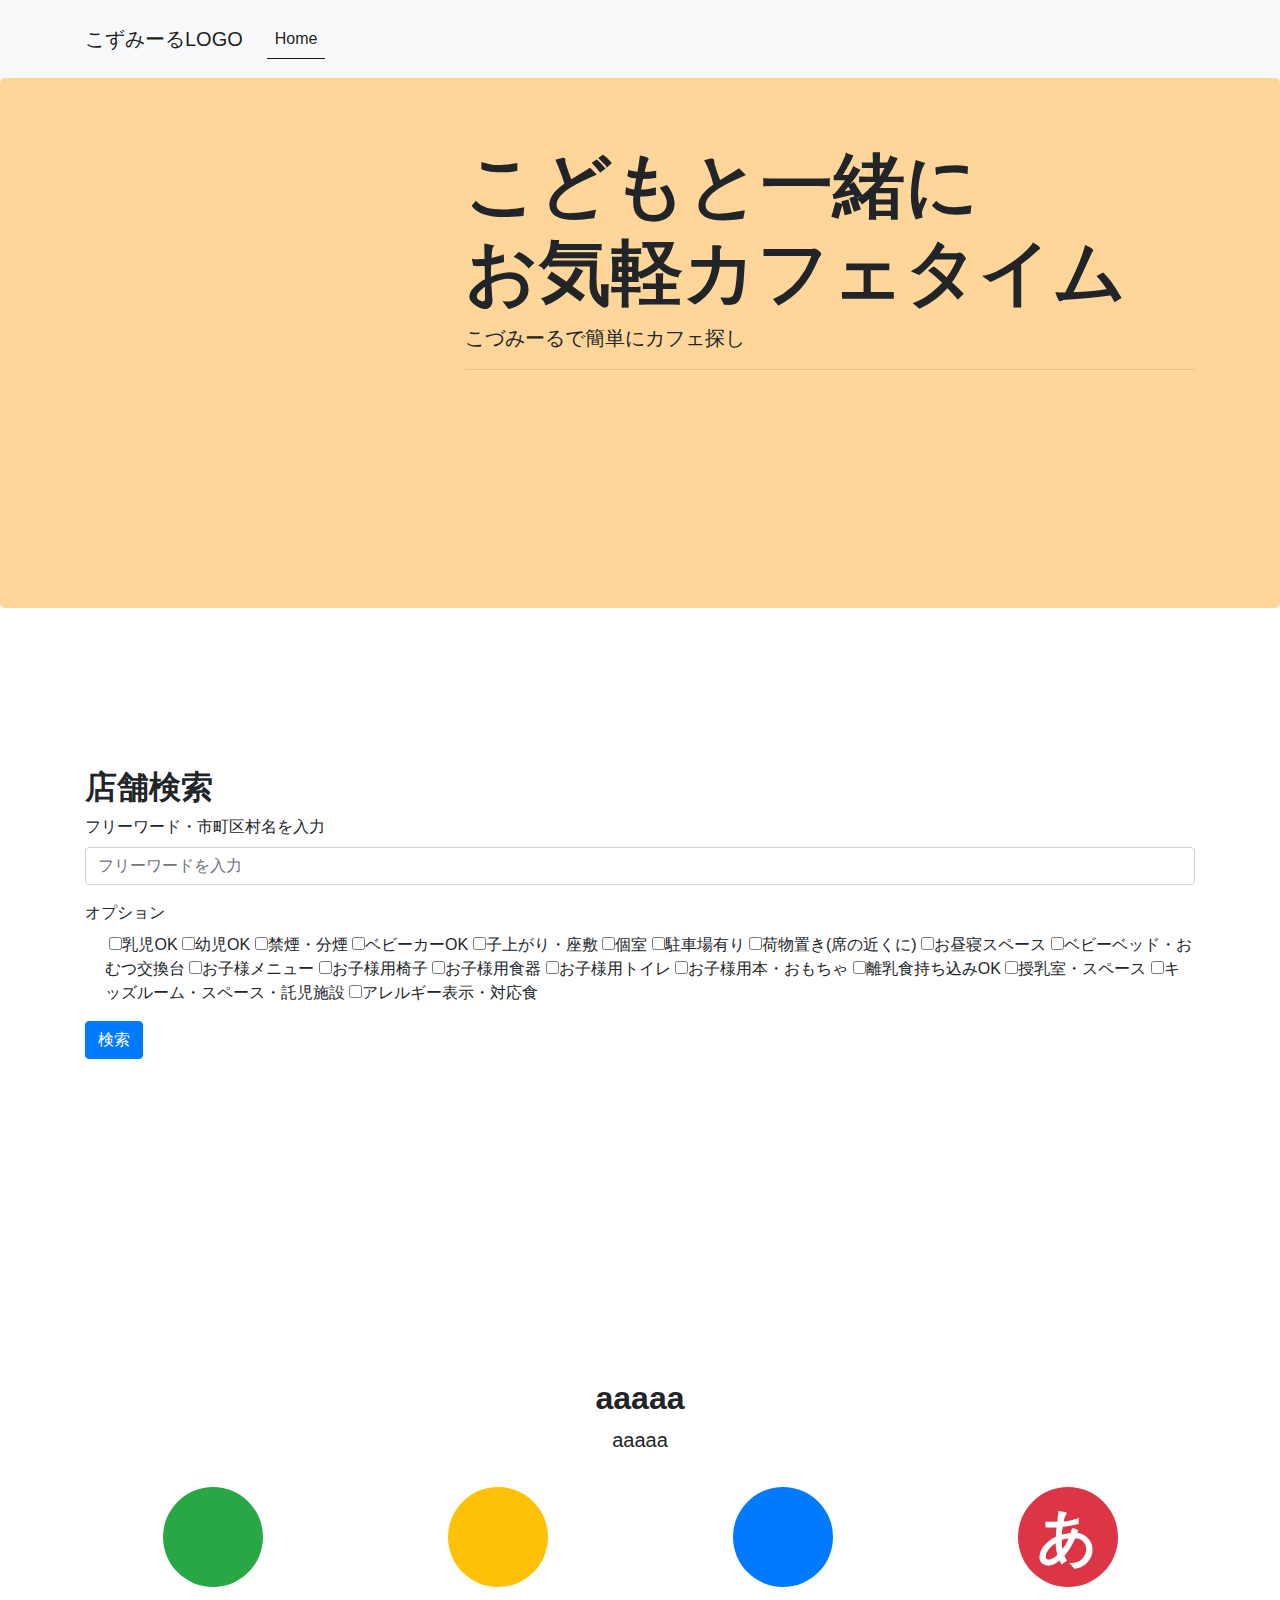
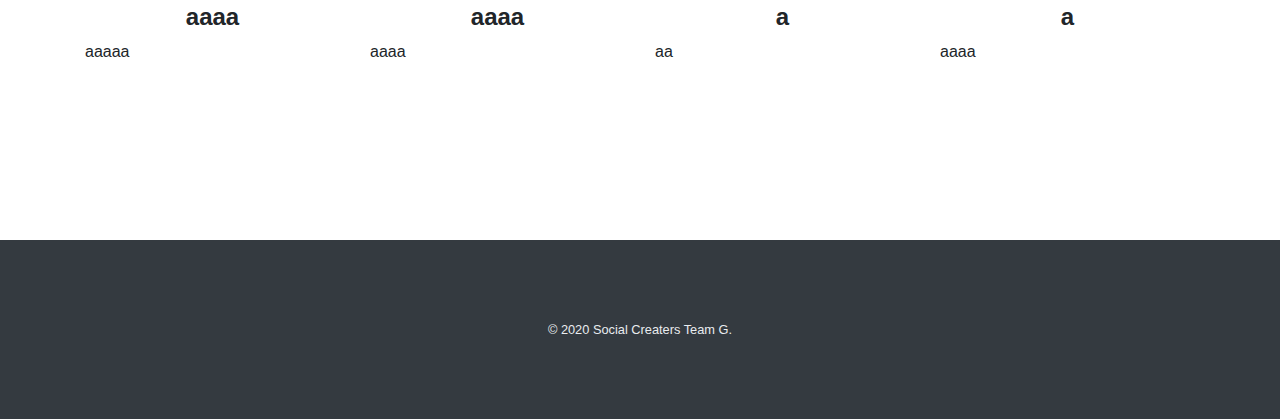
==== index.html @ d815f2b8 "upload github" ====
<!DOCTYPE html>
<html>
<head>
  <meta charset="UTF-8">
  <meta name="viewport" content="width=device-width, initial-scale=1, shrink-to-fit=no">

  <title>こずみーる</title>

  <link rel="stylesheet" type="text/css" href="css/bootstrap.css">
  <link rel="stylesheet" type="text/css" href="css/style.css">
  <link rel="stylesheet" type="text/css" href="css/example.css">
  <link rel="stylesheet" href="https://use.fontawesome.com/releases/v5.0.8/css/all.css" integrity="sha384-3AB7yXWz4OeoZcPbieVW64vVXEwADiYyAEhwilzWsLw+9FgqpyjjStpPnpBO8o8S" crossorigin="anonymous">
</head>

<body>

<header>
    <nav class="navbar navbar-expand-lg navbar-light bg-light">
        <div class="container">
        <a class="navbar-brand" href="./">
            こずみーるLOGO
        </a>
        <button class="navbar-toggler" type="button" data-toggle="collapse" data-target="#navbar" aria-controls="navbar" aria-expanded="false" aria-label="Toggle navigation">
            <span class="navbar-toggler-icon"></span>
        </button>
    
        <div class="collapse navbar-collapse" id="navbar">
            <ul class="navbar-nav mr-auto">
            <li class="nav-item active">
                <a class="nav-link" href="#">Home</a>
            </li>
            </ul>
        </div>
        </div>
    </nav>
</header>


<div class="jumbotron special">
  <div class="container">
    <div class="row">
      <div class="col-xl-4 d-xl-block d-none">
        <div class="honoka"></div>
      </div>
      <div class="col-xl-8 outline text-xl-left text-center">
        <div class="display-3 copy">
          <span class="d-inline-block">こどもと一緒に</span><br>
          <span class="d-inline-block">お気軽カフェタイム</span>
        </div>
        <p class="lead mt-2">こづみーるで簡単にカフェ探し</p>
        <hr>
      </div>
    </div>
  </div>
</div>

<section class="section section-default">
  <div class="container">
    <h2>店舗検索</h2>
      <div class="bs-component">
        <form name="search" action="search.html" method="GET">
          <fieldset>
            <div class="form-group">
              <label for="area">フリーワード・市町区村名を入力</label>
              <input type="text" class="form-control" name="area" id="area" placeholder="フリーワードを入力">
            </div>
            <div class="form-group">
              <label for="option">オプション</label>
              <div class="form-check">
                <label class="form-check-label"></label>
                  <input type="checkbox" value="true" name="is_ok_baby" id="is_ok_baby">乳児OK
                  <input type="checkbox" value="true" name="is_ok_infant" id="is_ok_infant">幼児OK
                  <input type="checkbox" value="true" name="is_no_smoking" id="is_no_smoking">禁煙・分煙
                  <input type="checkbox" value="true" name="is_ok_baby_car" id="is_ok_baby_car">ベビーカーOK
                  <input type="checkbox" value="true" name="is_zashiki" id="is_zashiki">子上がり・座敷
                  <input type="checkbox" value="true" name="is_private_room" id="is_private_room">個室
                  <input type="checkbox" value="true" name="is_parking_area" id="is_parking_area">駐車場有り
                  <input type="checkbox" value="true" name="is_luggage_storage" id="is_luggage_storage">荷物置き(席の近くに)
                  <input type="checkbox" value="true" name="is_nap_space" id="is_nap_space">お昼寝スペース
                  <input type="checkbox" value="true" name="is_baby_bed" id="is_baby_bed">ベビーベッド・おむつ交換台
                  <input type="checkbox" value="true" name="is_kids_menu" id="is_kids_menu">お子様メニュー
                  <input type="checkbox" value="true" name="is_kids_chair" id="is_kids_chair">お子様用椅子
                  <input type="checkbox" value="true" name="is_kids_dish" id="is_kids_dish">お子様用食器
                  <input type="checkbox" value="true" name="is_kids_toilet" id="is_kids_toilet">お子様用トイレ
                  <input type="checkbox" value="true" name="is_kids_toy" id="is_kids_toy">お子様用本・おもちゃ
                  <input type="checkbox" value="true" name="is_ok_baby_food" id="is_ok_baby_food">離乳食持ち込みOK
                  <input type="checkbox" value="true" name="is_nursing_room" id="is_nursing_room">授乳室・スペース
                  <input type="checkbox" value="true" name="is_kids_room" id="is_kids_room">キッズルーム・スペース・託児施設
                  <input type="checkbox" value="true" name="is_allergen_label" id="is_allergen_label">アレルギー表示・対応食
                </label>
              </div>
            </div>
            <button type="submit" class="btn btn-primary">検索</button>
          </fieldset>
        </form>
      </div>
  </div>
</section>

<section class="section section-default point">
  <div class="container">
    <div class="row">
      <div class="col-12 subtitle">
        <h2>aaaaa</h2>
        <p class="lead">aaaaa</p>
      </div>
    </div>
    <div class="row">
      <div class="col-md-3 col-sm-6 point-box">
        <div class="point-circle start">
          <i class="fa fa-check"></i>
        </div>
        <div class="point-description">
          <h4>aaaa</h4>
          <p>aaaaa</p>
        </div>
      </div>
      <div class="col-md-3 col-sm-6 point-box">
        <div class="point-circle replace">
          <i class="fa fa-sync-alt"></i>
        </div>
        <div class="point-description">
          <h4>aaaa</h4>
          <p>aaaa</p>
        </div>
      </div>
      <div class="col-md-3 col-sm-6 point-box">
        <div class="point-circle compass">
          <i class="fab fa-github-alt"></i>
        </div>
        <div class="point-description">
          <h4>a</h4>
          <p>aa</p>
        </div>
      </div>
      <div class="col-md-3 col-sm-6 point-box">
        <div class="point-circle japanese">
          <span class="icon-jp"></span>
        </div>
        <div class="point-description">
          <h4>a</h4>
          <p>aaaa</p>
        </div>
      </div>
    </div>
  </div>
</section>

<footer class="small">
  <div class="container">
    <div class="row">
      <div class="col-12 text-center copyright">
        &copy; 2020 Social Creaters Team G.
      </div>
    </div>
  </div>
</footer>

<script src="https://code.jquery.com/jquery-3.2.1.slim.min.js" integrity="sha384-KJ3o2DKtIkvYIK3UENzmM7KCkRr/rE9/Qpg6aAZGJwFDMVNA/GpGFF93hXpG5KkN" crossorigin="anonymous"></script>
<script src="https://cdnjs.cloudflare.com/ajax/libs/popper.js/1.12.9/umd/popper.min.js" integrity="sha384-ApNbgh9B+Y1QKtv3Rn7W3mgPxhU9K/ScQsAP7hUibX39j7fakFPskvXusvfa0b4Q" crossorigin="anonymous"></script>
<script src="./js/bootstrap.min.js"></script>
<script src="./js/kodumeal.js"></script>

<script type="text/javascript">
  $('.bs-component [data-toggle="popover"]').popover();
  $('.bs-component [data-toggle="tooltip"]').tooltip();
</script>
</body>
</html>
---- css/style.css ----
.bs-component + .bs-component {
    margin-top: 1rem;
}
@media (min-width: 768px) {
    .bs-docs-section {
      margin-top: 8em;
    }
    .bs-component {
      position: relative;
    }
    .bs-component .modal {
      position: relative;
      top: auto;
      right: auto;
      bottom: auto;
      left: auto;
      z-index: 1;
      display: block;
    }
    .bs-component .modal-dialog {
      width: 90%;
    }
    .bs-component .popover {
      position: relative;
      display: inline-block;
      width: 220px;
      margin: 20px;
    }
    .nav-tabs {
      margin-bottom: 15px;
    }
    .progress {
      margin-bottom: 10px;
    }
}

IMG.displayed {
    display: block;
    margin-left: auto;
    margin-right: auto;
}
---- css/example.css ----
@charset "UTF-8";
@import url(https://fonts.googleapis.com/css?family=Montserrat);
.btn {
  display: inline-block;
  font-weight: 400;
  color: #212529;
  text-align: center;
  vertical-align: middle;
  cursor: pointer;
  -webkit-user-select: none;
  -moz-user-select: none;
  -ms-user-select: none;
  user-select: none;
  background-color: transparent;
  border: 1px solid transparent;
  padding: 0.375rem 0.75rem;
  font-size: 1rem;
  line-height: 1.5;
  border-radius: 0.25rem;
  transition: color 0.15s ease-in-out, background-color 0.15s ease-in-out, border-color 0.15s ease-in-out, box-shadow 0.15s ease-in-out;
}

@media (prefers-reduced-motion: reduce) {
  .btn {
    transition: none;
  }
}

.btn:hover {
  color: #212529;
  text-decoration: none;
}

.btn:focus, .btn.focus {
  outline: 0;
  box-shadow: 0 0 0 0.2rem rgba(0, 123, 255, 0.25);
}

.btn.disabled, .btn:disabled {
  opacity: 0.65;
}

a.btn.disabled,
fieldset:disabled a.btn {
  pointer-events: none;
}

.btn-primary {
  color: #fff;
  background-color: #007bff;
  border-color: #007bff;
}

.btn-primary:hover {
  color: #fff;
  background-color: #0069d9;
  border-color: #0062cc;
}

.btn-primary:focus, .btn-primary.focus {
  color: #fff;
  background-color: #0069d9;
  border-color: #0062cc;
  box-shadow: 0 0 0 0.2rem rgba(38, 143, 255, 0.5);
}

.btn-primary.disabled, .btn-primary:disabled {
  color: #fff;
  background-color: #007bff;
  border-color: #007bff;
}

.btn-primary:not(:disabled):not(.disabled):active, .btn-primary:not(:disabled):not(.disabled).active,
.show > .btn-primary.dropdown-toggle {
  color: #fff;
  background-color: #0062cc;
  border-color: #005cbf;
}

.btn-primary:not(:disabled):not(.disabled):active:focus, .btn-primary:not(:disabled):not(.disabled).active:focus,
.show > .btn-primary.dropdown-toggle:focus {
  box-shadow: 0 0 0 0.2rem rgba(38, 143, 255, 0.5);
}

.btn-secondary {
  color: #fff;
  background-color: #6c757d;
  border-color: #6c757d;
}

.btn-secondary:hover {
  color: #fff;
  background-color: #5a6268;
  border-color: #545b62;
}

.btn-secondary:focus, .btn-secondary.focus {
  color: #fff;
  background-color: #5a6268;
  border-color: #545b62;
  box-shadow: 0 0 0 0.2rem rgba(130, 138, 145, 0.5);
}

.btn-secondary.disabled, .btn-secondary:disabled {
  color: #fff;
  background-color: #6c757d;
  border-color: #6c757d;
}

.btn-secondary:not(:disabled):not(.disabled):active, .btn-secondary:not(:disabled):not(.disabled).active,
.show > .btn-secondary.dropdown-toggle {
  color: #fff;
  background-color: #545b62;
  border-color: #4e555b;
}

.btn-secondary:not(:disabled):not(.disabled):active:focus, .btn-secondary:not(:disabled):not(.disabled).active:focus,
.show > .btn-secondary.dropdown-toggle:focus {
  box-shadow: 0 0 0 0.2rem rgba(130, 138, 145, 0.5);
}

.btn-success {
  color: #fff;
  background-color: #28a745;
  border-color: #28a745;
}

.btn-success:hover {
  color: #fff;
  background-color: #218838;
  border-color: #1e7e34;
}

.btn-success:focus, .btn-success.focus {
  color: #fff;
  background-color: #218838;
  border-color: #1e7e34;
  box-shadow: 0 0 0 0.2rem rgba(72, 180, 97, 0.5);
}

.btn-success.disabled, .btn-success:disabled {
  color: #fff;
  background-color: #28a745;
  border-color: #28a745;
}

.btn-success:not(:disabled):not(.disabled):active, .btn-success:not(:disabled):not(.disabled).active,
.show > .btn-success.dropdown-toggle {
  color: #fff;
  background-color: #1e7e34;
  border-color: #1c7430;
}

.btn-success:not(:disabled):not(.disabled):active:focus, .btn-success:not(:disabled):not(.disabled).active:focus,
.show > .btn-success.dropdown-toggle:focus {
  box-shadow: 0 0 0 0.2rem rgba(72, 180, 97, 0.5);
}

.btn-info {
  color: #fff;
  background-color: #17a2b8;
  border-color: #17a2b8;
}

.btn-info:hover {
  color: #fff;
  background-color: #138496;
  border-color: #117a8b;
}

.btn-info:focus, .btn-info.focus {
  color: #fff;
  background-color: #138496;
  border-color: #117a8b;
  box-shadow: 0 0 0 0.2rem rgba(58, 176, 195, 0.5);
}

.btn-info.disabled, .btn-info:disabled {
  color: #fff;
  background-color: #17a2b8;
  border-color: #17a2b8;
}

.btn-info:not(:disabled):not(.disabled):active, .btn-info:not(:disabled):not(.disabled).active,
.show > .btn-info.dropdown-toggle {
  color: #fff;
  background-color: #117a8b;
  border-color: #10707f;
}

.btn-info:not(:disabled):not(.disabled):active:focus, .btn-info:not(:disabled):not(.disabled).active:focus,
.show > .btn-info.dropdown-toggle:focus {
  box-shadow: 0 0 0 0.2rem rgba(58, 176, 195, 0.5);
}

.btn-warning {
  color: #212529;
  background-color: #ffc107;
  border-color: #ffc107;
}

.btn-warning:hover {
  color: #212529;
  background-color: #e0a800;
  border-color: #d39e00;
}

.btn-warning:focus, .btn-warning.focus {
  color: #212529;
  background-color: #e0a800;
  border-color: #d39e00;
  box-shadow: 0 0 0 0.2rem rgba(222, 170, 12, 0.5);
}

.btn-warning.disabled, .btn-warning:disabled {
  color: #212529;
  background-color: #ffc107;
  border-color: #ffc107;
}

.btn-warning:not(:disabled):not(.disabled):active, .btn-warning:not(:disabled):not(.disabled).active,
.show > .btn-warning.dropdown-toggle {
  color: #212529;
  background-color: #d39e00;
  border-color: #c69500;
}

.btn-warning:not(:disabled):not(.disabled):active:focus, .btn-warning:not(:disabled):not(.disabled).active:focus,
.show > .btn-warning.dropdown-toggle:focus {
  box-shadow: 0 0 0 0.2rem rgba(222, 170, 12, 0.5);
}

.btn-danger {
  color: #fff;
  background-color: #dc3545;
  border-color: #dc3545;
}

.btn-danger:hover {
  color: #fff;
  background-color: #c82333;
  border-color: #bd2130;
}

.btn-danger:focus, .btn-danger.focus {
  color: #fff;
  background-color: #c82333;
  border-color: #bd2130;
  box-shadow: 0 0 0 0.2rem rgba(225, 83, 97, 0.5);
}

.btn-danger.disabled, .btn-danger:disabled {
  color: #fff;
  background-color: #dc3545;
  border-color: #dc3545;
}

.btn-danger:not(:disabled):not(.disabled):active, .btn-danger:not(:disabled):not(.disabled).active,
.show > .btn-danger.dropdown-toggle {
  color: #fff;
  background-color: #bd2130;
  border-color: #b21f2d;
}

.btn-danger:not(:disabled):not(.disabled):active:focus, .btn-danger:not(:disabled):not(.disabled).active:focus,
.show > .btn-danger.dropdown-toggle:focus {
  box-shadow: 0 0 0 0.2rem rgba(225, 83, 97, 0.5);
}

.btn-light {
  color: #212529;
  background-color: #f8f9fa;
  border-color: #f8f9fa;
}

.btn-light:hover {
  color: #212529;
  background-color: #e2e6ea;
  border-color: #dae0e5;
}

.btn-light:focus, .btn-light.focus {
  color: #212529;
  background-color: #e2e6ea;
  border-color: #dae0e5;
  box-shadow: 0 0 0 0.2rem rgba(216, 217, 219, 0.5);
}

.btn-light.disabled, .btn-light:disabled {
  color: #212529;
  background-color: #f8f9fa;
  border-color: #f8f9fa;
}

.btn-light:not(:disabled):not(.disabled):active, .btn-light:not(:disabled):not(.disabled).active,
.show > .btn-light.dropdown-toggle {
  color: #212529;
  background-color: #dae0e5;
  border-color: #d3d9df;
}

.btn-light:not(:disabled):not(.disabled):active:focus, .btn-light:not(:disabled):not(.disabled).active:focus,
.show > .btn-light.dropdown-toggle:focus {
  box-shadow: 0 0 0 0.2rem rgba(216, 217, 219, 0.5);
}

.btn-dark {
  color: #fff;
  background-color: #343a40;
  border-color: #343a40;
}

.btn-dark:hover {
  color: #fff;
  background-color: #23272b;
  border-color: #1d2124;
}

.btn-dark:focus, .btn-dark.focus {
  color: #fff;
  background-color: #23272b;
  border-color: #1d2124;
  box-shadow: 0 0 0 0.2rem rgba(82, 88, 93, 0.5);
}

.btn-dark.disabled, .btn-dark:disabled {
  color: #fff;
  background-color: #343a40;
  border-color: #343a40;
}

.btn-dark:not(:disabled):not(.disabled):active, .btn-dark:not(:disabled):not(.disabled).active,
.show > .btn-dark.dropdown-toggle {
  color: #fff;
  background-color: #1d2124;
  border-color: #171a1d;
}

.btn-dark:not(:disabled):not(.disabled):active:focus, .btn-dark:not(:disabled):not(.disabled).active:focus,
.show > .btn-dark.dropdown-toggle:focus {
  box-shadow: 0 0 0 0.2rem rgba(82, 88, 93, 0.5);
}

.btn-outline-primary {
  color: #007bff;
  border-color: #007bff;
}

.btn-outline-primary:hover {
  color: #fff;
  background-color: #007bff;
  border-color: #007bff;
}

.btn-outline-primary:focus, .btn-outline-primary.focus {
  box-shadow: 0 0 0 0.2rem rgba(0, 123, 255, 0.5);
}

.btn-outline-primary.disabled, .btn-outline-primary:disabled {
  color: #007bff;
  background-color: transparent;
}

.btn-outline-primary:not(:disabled):not(.disabled):active, .btn-outline-primary:not(:disabled):not(.disabled).active,
.show > .btn-outline-primary.dropdown-toggle {
  color: #fff;
  background-color: #007bff;
  border-color: #007bff;
}

.btn-outline-primary:not(:disabled):not(.disabled):active:focus, .btn-outline-primary:not(:disabled):not(.disabled).active:focus,
.show > .btn-outline-primary.dropdown-toggle:focus {
  box-shadow: 0 0 0 0.2rem rgba(0, 123, 255, 0.5);
}

.btn-outline-secondary {
  color: #6c757d;
  border-color: #6c757d;
}

.btn-outline-secondary:hover {
  color: #fff;
  background-color: #6c757d;
  border-color: #6c757d;
}

.btn-outline-secondary:focus, .btn-outline-secondary.focus {
  box-shadow: 0 0 0 0.2rem rgba(108, 117, 125, 0.5);
}

.btn-outline-secondary.disabled, .btn-outline-secondary:disabled {
  color: #6c757d;
  background-color: transparent;
}

.btn-outline-secondary:not(:disabled):not(.disabled):active, .btn-outline-secondary:not(:disabled):not(.disabled).active,
.show > .btn-outline-secondary.dropdown-toggle {
  color: #fff;
  background-color: #6c757d;
  border-color: #6c757d;
}

.btn-outline-secondary:not(:disabled):not(.disabled):active:focus, .btn-outline-secondary:not(:disabled):not(.disabled).active:focus,
.show > .btn-outline-secondary.dropdown-toggle:focus {
  box-shadow: 0 0 0 0.2rem rgba(108, 117, 125, 0.5);
}

.btn-outline-success {
  color: #28a745;
  border-color: #28a745;
}

.btn-outline-success:hover {
  color: #fff;
  background-color: #28a745;
  border-color: #28a745;
}

.btn-outline-success:focus, .btn-outline-success.focus {
  box-shadow: 0 0 0 0.2rem rgba(40, 167, 69, 0.5);
}

.btn-outline-success.disabled, .btn-outline-success:disabled {
  color: #28a745;
  background-color: transparent;
}

.btn-outline-success:not(:disabled):not(.disabled):active, .btn-outline-success:not(:disabled):not(.disabled).active,
.show > .btn-outline-success.dropdown-toggle {
  color: #fff;
  background-color: #28a745;
  border-color: #28a745;
}

.btn-outline-success:not(:disabled):not(.disabled):active:focus, .btn-outline-success:not(:disabled):not(.disabled).active:focus,
.show > .btn-outline-success.dropdown-toggle:focus {
  box-shadow: 0 0 0 0.2rem rgba(40, 167, 69, 0.5);
}

.btn-outline-info {
  color: #17a2b8;
  border-color: #17a2b8;
}

.btn-outline-info:hover {
  color: #fff;
  background-color: #17a2b8;
  border-color: #17a2b8;
}

.btn-outline-info:focus, .btn-outline-info.focus {
  box-shadow: 0 0 0 0.2rem rgba(23, 162, 184, 0.5);
}

.btn-outline-info.disabled, .btn-outline-info:disabled {
  color: #17a2b8;
  background-color: transparent;
}

.btn-outline-info:not(:disabled):not(.disabled):active, .btn-outline-info:not(:disabled):not(.disabled).active,
.show > .btn-outline-info.dropdown-toggle {
  color: #fff;
  background-color: #17a2b8;
  border-color: #17a2b8;
}

.btn-outline-info:not(:disabled):not(.disabled):active:focus, .btn-outline-info:not(:disabled):not(.disabled).active:focus,
.show > .btn-outline-info.dropdown-toggle:focus {
  box-shadow: 0 0 0 0.2rem rgba(23, 162, 184, 0.5);
}

.btn-outline-warning {
  color: #ffc107;
  border-color: #ffc107;
}

.btn-outline-warning:hover {
  color: #212529;
  background-color: #ffc107;
  border-color: #ffc107;
}

.btn-outline-warning:focus, .btn-outline-warning.focus {
  box-shadow: 0 0 0 0.2rem rgba(255, 193, 7, 0.5);
}

.btn-outline-warning.disabled, .btn-outline-warning:disabled {
  color: #ffc107;
  background-color: transparent;
}

.btn-outline-warning:not(:disabled):not(.disabled):active, .btn-outline-warning:not(:disabled):not(.disabled).active,
.show > .btn-outline-warning.dropdown-toggle {
  color: #212529;
  background-color: #ffc107;
  border-color: #ffc107;
}

.btn-outline-warning:not(:disabled):not(.disabled):active:focus, .btn-outline-warning:not(:disabled):not(.disabled).active:focus,
.show > .btn-outline-warning.dropdown-toggle:focus {
  box-shadow: 0 0 0 0.2rem rgba(255, 193, 7, 0.5);
}

.btn-outline-danger {
  color: #dc3545;
  border-color: #dc3545;
}

.btn-outline-danger:hover {
  color: #fff;
  background-color: #dc3545;
  border-color: #dc3545;
}

.btn-outline-danger:focus, .btn-outline-danger.focus {
  box-shadow: 0 0 0 0.2rem rgba(220, 53, 69, 0.5);
}

.btn-outline-danger.disabled, .btn-outline-danger:disabled {
  color: #dc3545;
  background-color: transparent;
}

.btn-outline-danger:not(:disabled):not(.disabled):active, .btn-outline-danger:not(:disabled):not(.disabled).active,
.show > .btn-outline-danger.dropdown-toggle {
  color: #fff;
  background-color: #dc3545;
  border-color: #dc3545;
}

.btn-outline-danger:not(:disabled):not(.disabled):active:focus, .btn-outline-danger:not(:disabled):not(.disabled).active:focus,
.show > .btn-outline-danger.dropdown-toggle:focus {
  box-shadow: 0 0 0 0.2rem rgba(220, 53, 69, 0.5);
}

.btn-outline-light {
  color: #f8f9fa;
  border-color: #f8f9fa;
}

.btn-outline-light:hover {
  color: #212529;
  background-color: #f8f9fa;
  border-color: #f8f9fa;
}

.btn-outline-light:focus, .btn-outline-light.focus {
  box-shadow: 0 0 0 0.2rem rgba(248, 249, 250, 0.5);
}

.btn-outline-light.disabled, .btn-outline-light:disabled {
  color: #f8f9fa;
  background-color: transparent;
}

.btn-outline-light:not(:disabled):not(.disabled):active, .btn-outline-light:not(:disabled):not(.disabled).active,
.show > .btn-outline-light.dropdown-toggle {
  color: #212529;
  background-color: #f8f9fa;
  border-color: #f8f9fa;
}

.btn-outline-light:not(:disabled):not(.disabled):active:focus, .btn-outline-light:not(:disabled):not(.disabled).active:focus,
.show > .btn-outline-light.dropdown-toggle:focus {
  box-shadow: 0 0 0 0.2rem rgba(248, 249, 250, 0.5);
}

.btn-outline-dark {
  color: #343a40;
  border-color: #343a40;
}

.btn-outline-dark:hover {
  color: #fff;
  background-color: #343a40;
  border-color: #343a40;
}

.btn-outline-dark:focus, .btn-outline-dark.focus {
  box-shadow: 0 0 0 0.2rem rgba(52, 58, 64, 0.5);
}

.btn-outline-dark.disabled, .btn-outline-dark:disabled {
  color: #343a40;
  background-color: transparent;
}

.btn-outline-dark:not(:disabled):not(.disabled):active, .btn-outline-dark:not(:disabled):not(.disabled).active,
.show > .btn-outline-dark.dropdown-toggle {
  color: #fff;
  background-color: #343a40;
  border-color: #343a40;
}

.btn-outline-dark:not(:disabled):not(.disabled):active:focus, .btn-outline-dark:not(:disabled):not(.disabled).active:focus,
.show > .btn-outline-dark.dropdown-toggle:focus {
  box-shadow: 0 0 0 0.2rem rgba(52, 58, 64, 0.5);
}

.btn-link {
  font-weight: 400;
  color: #007bff;
  text-decoration: none;
}

.btn-link:hover {
  color: #0056b3;
  text-decoration: underline;
}

.btn-link:focus, .btn-link.focus {
  text-decoration: underline;
  box-shadow: none;
}

.btn-link:disabled, .btn-link.disabled {
  color: #6c757d;
  pointer-events: none;
}

.btn-lg {
  padding: 0.5rem 1rem;
  font-size: 1.25rem;
  line-height: 1.5;
  border-radius: 0.3rem;
}

.btn-sm {
  padding: 0.25rem 0.5rem;
  font-size: 0.875rem;
  line-height: 1.5;
  border-radius: 0.2rem;
}

.btn-block {
  display: block;
  width: 100%;
}

.btn-block + .btn-block {
  margin-top: 0.5rem;
}

input[type="submit"].btn-block,
input[type="reset"].btn-block,
input[type="button"].btn-block {
  width: 100%;
}

.btn-honoka {
  color: #212529;
  background-color: #ff9800;
  border-color: #ff9800;
  color: #fff;
}

.btn-honoka:hover {
  color: #fff;
  background-color: #d98100;
  border-color: #cc7a00;
}

.btn-honoka:focus, .btn-honoka.focus {
  color: #fff;
  background-color: #d98100;
  border-color: #cc7a00;
  box-shadow: 0 0 0 0.2rem rgba(222, 135, 6, 0.5);
}

.btn-honoka.disabled, .btn-honoka:disabled {
  color: #212529;
  background-color: #ff9800;
  border-color: #ff9800;
}

.btn-honoka:not(:disabled):not(.disabled):active, .btn-honoka:not(:disabled):not(.disabled).active,
.show > .btn-honoka.dropdown-toggle {
  color: #fff;
  background-color: #cc7a00;
  border-color: #bf7200;
}

.btn-honoka:not(:disabled):not(.disabled):active:focus, .btn-honoka:not(:disabled):not(.disabled).active:focus,
.show > .btn-honoka.dropdown-toggle:focus {
  box-shadow: 0 0 0 0.2rem rgba(222, 135, 6, 0.5);
}

.btn-twitter {
  color: #212529;
  background-color: #55acee;
  border-color: #55acee;
  color: #fff;
}

.btn-twitter:hover {
  color: #fff;
  background-color: #329beb;
  border-color: #2795e9;
}

.btn-twitter:focus, .btn-twitter.focus {
  color: #fff;
  background-color: #329beb;
  border-color: #2795e9;
  box-shadow: 0 0 0 0.2rem rgba(77, 152, 208, 0.5);
}

.btn-twitter.disabled, .btn-twitter:disabled {
  color: #212529;
  background-color: #55acee;
  border-color: #55acee;
}

.btn-twitter:not(:disabled):not(.disabled):active, .btn-twitter:not(:disabled):not(.disabled).active,
.show > .btn-twitter.dropdown-toggle {
  color: #fff;
  background-color: #2795e9;
  border-color: #1b90e8;
}

.btn-twitter:not(:disabled):not(.disabled):active:focus, .btn-twitter:not(:disabled):not(.disabled).active:focus,
.show > .btn-twitter.dropdown-toggle:focus {
  box-shadow: 0 0 0 0.2rem rgba(77, 152, 208, 0.5);
}

.btn-facebook {
  color: #fff;
  background-color: #3b5998;
  border-color: #3b5998;
  color: #fff;
}

.btn-facebook:hover {
  color: #fff;
  background-color: #30497c;
  border-color: #2d4373;
}

.btn-facebook:focus, .btn-facebook.focus {
  color: #fff;
  background-color: #30497c;
  border-color: #2d4373;
  box-shadow: 0 0 0 0.2rem rgba(88, 114, 167, 0.5);
}

.btn-facebook.disabled, .btn-facebook:disabled {
  color: #fff;
  background-color: #3b5998;
  border-color: #3b5998;
}

.btn-facebook:not(:disabled):not(.disabled):active, .btn-facebook:not(:disabled):not(.disabled).active,
.show > .btn-facebook.dropdown-toggle {
  color: #fff;
  background-color: #2d4373;
  border-color: #293e6a;
}

.btn-facebook:not(:disabled):not(.disabled):active:focus, .btn-facebook:not(:disabled):not(.disabled).active:focus,
.show > .btn-facebook.dropdown-toggle:focus {
  box-shadow: 0 0 0 0.2rem rgba(88, 114, 167, 0.5);
}

.btn-hatena {
  color: #fff;
  background-color: #178fde;
  border-color: #178fde;
  color: #fff;
}

.btn-hatena:hover {
  color: #fff;
  background-color: #1379bb;
  border-color: #1271b0;
}

.btn-hatena:focus, .btn-hatena.focus {
  color: #fff;
  background-color: #1379bb;
  border-color: #1271b0;
  box-shadow: 0 0 0 0.2rem rgba(58, 160, 227, 0.5);
}

.btn-hatena.disabled, .btn-hatena:disabled {
  color: #fff;
  background-color: #178fde;
  border-color: #178fde;
}

.btn-hatena:not(:disabled):not(.disabled):active, .btn-hatena:not(:disabled):not(.disabled).active,
.show > .btn-hatena.dropdown-toggle {
  color: #fff;
  background-color: #1271b0;
  border-color: #116aa4;
}

.btn-hatena:not(:disabled):not(.disabled):active:focus, .btn-hatena:not(:disabled):not(.disabled).active:focus,
.show > .btn-hatena.dropdown-toggle:focus {
  box-shadow: 0 0 0 0.2rem rgba(58, 160, 227, 0.5);
}

.btn-twitter .fa.fa-lg,
.btn-facebook .fa.fa-lg,
.btn-hatena .fa.fa-lg {
  vertical-align: -1px;
}

.icon.icon-hatebu::before {
  display: inline-block;
  width: 1.5rem;
  height: 1.1rem;
  content: "";
  background-image: url("../img/hatebu.svg");
  background-size: 100% 100%;
}

.social-button {
  position: relative;
  padding: get-maps((0: 0, 1: 0.25rem, 2: 0.5rem, 3: 1rem, 4: 1.5rem, 5: 3rem), 2) 0;
  margin: 0 auto;
  overflow: hidden;
}

.social-button > ul {
  position: relative;
  left: 50%;
  float: left;
  padding: 0;
  margin: 0;
  list-style: outside none none;
}

.social-button > ul > li {
  position: relative;
  left: -50%;
  float: left;
  padding: 0;
  margin: 0 10px;
}

.social-button > ul > li .fb-like > span {
  vertical-align: 0 !important;
}

.social {
  padding: 1rem 0;
  background: #e9ecef;
}

.jumbotron.special {
  position: relative;
  min-height: 530px;
  margin-bottom: 0;
  overflow: hidden;
  background-color: #ffd699;
  background-image: url("../img/circle.png");
  background-repeat: no-repeat;
  background-position: -35% center;
  background-size: 70%;
}

.jumbotron.special .honoka {
  position: absolute;
  bottom: -5rem;
  left: 0;
  width: 400px;
  height: 530px;
  background-image: url("../img/honoka.png");
  background-repeat: no-repeat;
}

.jumbotron.special .outline {
  position: relative;
}

.jumbotron.special .copy {
  font-weight: 600;
}

@media (max-width: 767.98px) {
  .jumbotron.special .copy {
    font-size: 2.5rem;
  }
}

.jumbotron.special .download {
  margin: 1rem auto 0.5rem;
}

.jumbotron.special .basedon {
  margin: 0.5rem auto;
  color: #6c757d;
  text-shadow: #fff 0 1px 2px;
}

.section {
  padding: 10rem 0;
}

.section.section-default {
  background-color: #fff;
}

.section.section-inverse {
  background-color: #fff5e6;
}

.section .subtitle {
  margin-bottom: 1rem;
  text-align: center;
}

.section .subtitle h2 {
  margin-top: 0;
}

.point .point-box {
  text-align: center;
}

.point .point-box .point-circle {
  width: 100px;
  height: 100px;
  margin: 0 auto;
  font-size: 60px;
  line-height: 100px;
  color: #fff;
  border-radius: 100%;
}

.point .point-box .point-circle.start {
  background-color: #28a745;
}

.point .point-box .point-circle.replace {
  background-color: #ffc107;
}

.point .point-box .point-circle.compass {
  background-color: #007bff;
}

.point .point-box .point-circle.japanese {
  background-color: #dc3545;
}

.point .point-box .point-description h4 {
  margin-top: 1rem;
  text-align: center;
}

.point .point-box .point-description p {
  text-align: justify;
}

.icon-jp::before {
  font-weight: 700;
  content: "あ";
}

.getting-started h3 {
  margin-top: 0;
}

.japanese-font .well > h3 {
  margin-top: 1rem;
}

h3 .package-system-logo {
  width: auto;
  height: 3.5rem;
  font-size: 3.5rem;
  line-height: 3.5rem;
}

.featured .subtitle h2 {
  font-size: 1.75rem;
}

.featured .featured-list a {
  opacity: .7;
  transition: opacity .2s;
}

.featured .featured-list a:hover, .featured .featured-list a:active, .featured .featured-list a:focus {
  opacity: .5;
}

.featured .featured-list li {
  padding: 1rem 1rem;
}

.card > a {
  transition: opacity .2s;
}

.card > a:hover, .card > a:active, .card > a:focus {
  opacity: .7;
}

footer {
  padding: 4rem 0;
  color: #e9ecef;
  background-color: #343a40;
}

footer .copyright {
  padding-top: 1rem;
  padding-bottom: 1rem;
}

/*# sourceMappingURL=example.css.map */
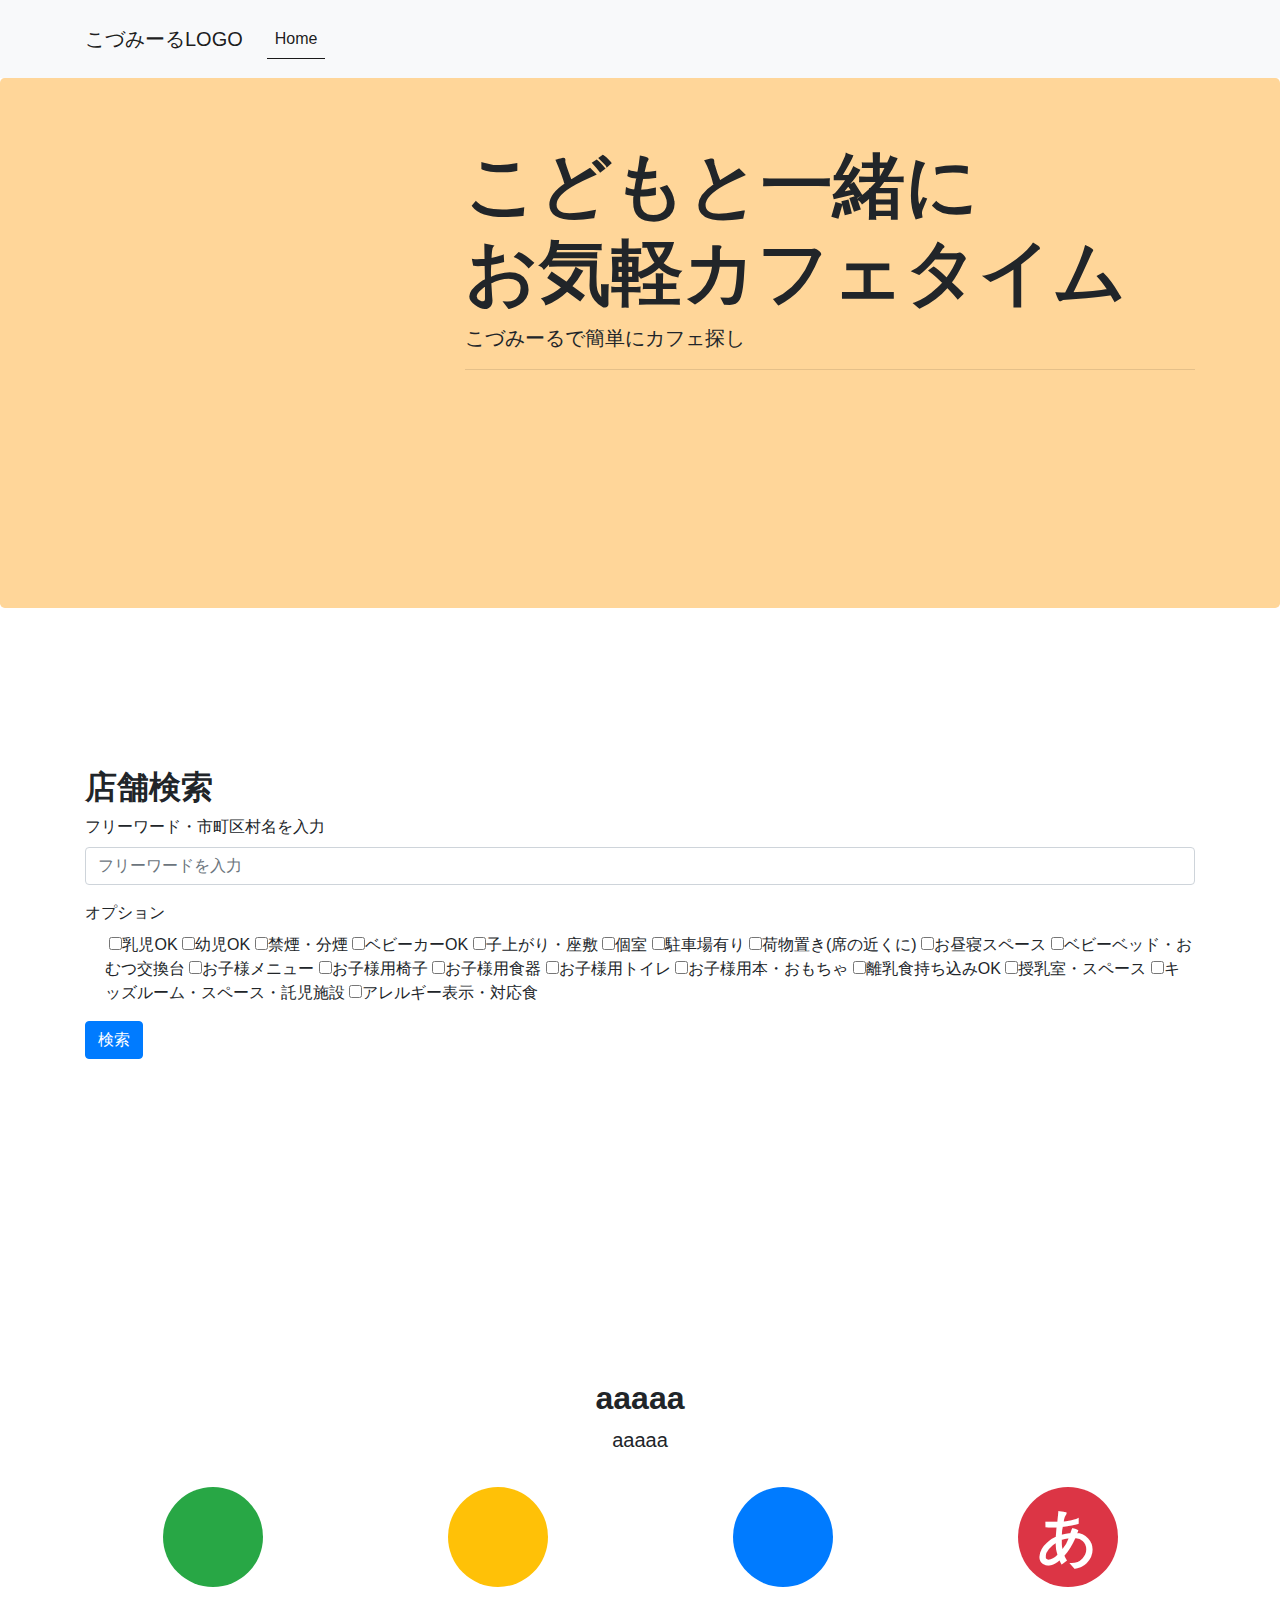
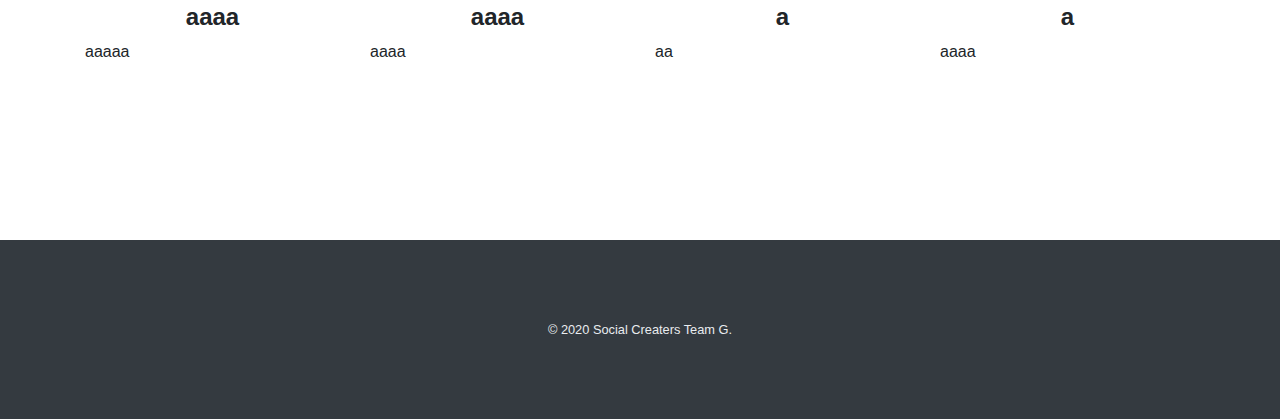
==== commit 18380a85: "add shop map" ====
--- a/index.html
+++ b/index.html
@@ -4,7 +4,7 @@
   <meta charset="UTF-8">
   <meta name="viewport" content="width=device-width, initial-scale=1, shrink-to-fit=no">
 
-  <title>こずみーる</title>
+  <title>こづみーる</title>
 
   <link rel="stylesheet" type="text/css" href="css/bootstrap.css">
   <link rel="stylesheet" type="text/css" href="css/style.css">
@@ -18,7 +18,7 @@
     <nav class="navbar navbar-expand-lg navbar-light bg-light">
         <div class="container">
         <a class="navbar-brand" href="./">
-            こずみーるLOGO
+            こづみーるLOGO
         </a>
         <button class="navbar-toggler" type="button" data-toggle="collapse" data-target="#navbar" aria-controls="navbar" aria-expanded="false" aria-label="Toggle navigation">
             <span class="navbar-toggler-icon"></span>
--- a/css/style.css
+++ b/css/style.css
@@ -40,3 +40,16 @@
     margin-right: auto;
 }
 
+.shopname {
+	font-size: 1.7rem; color: #ffffff; font-weight: bold; margin-bottom: 15px; letter-spacing: 2px; line-height: 1.5;
+	background: #1c1c1c;
+	padding: 0.5em;
+}
+.shopname a{
+  color: #ffffff;
+}
+
+#shopmap{
+  width: 100%;
+  height: 500px;
+}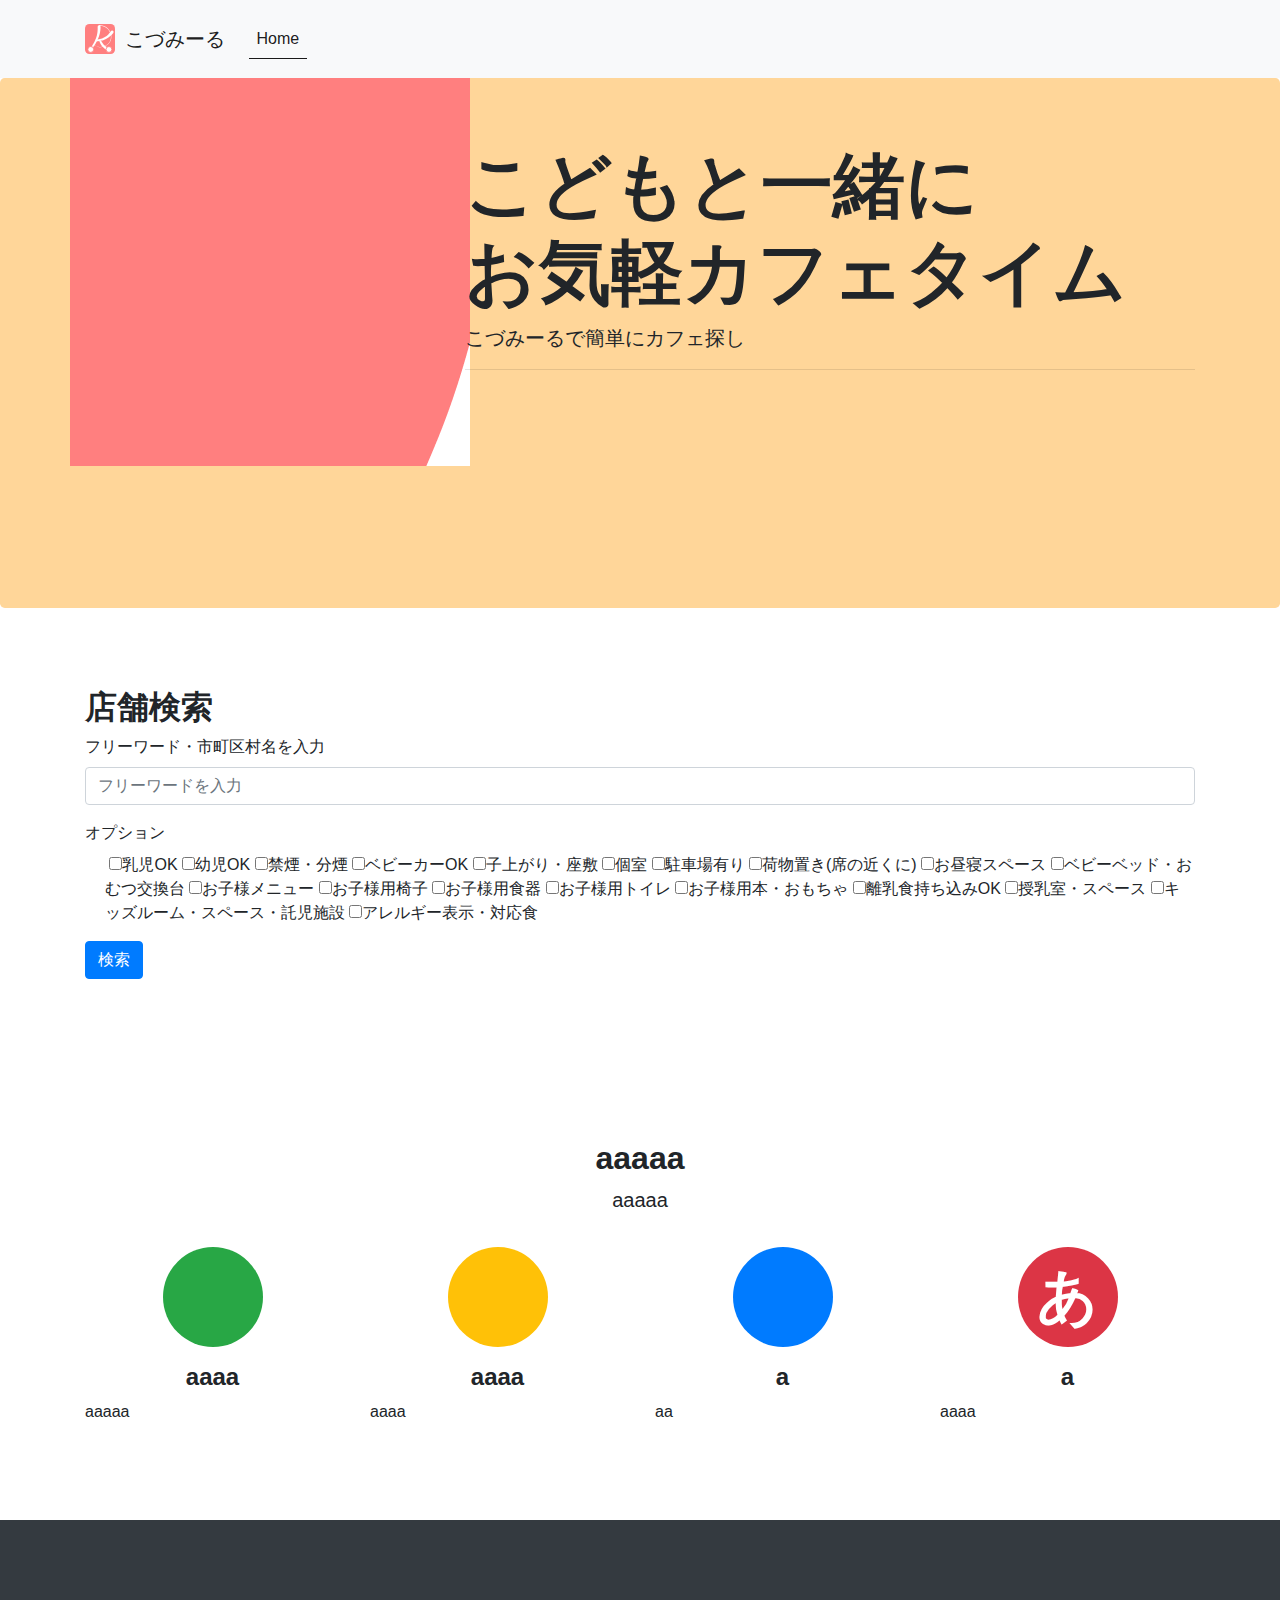
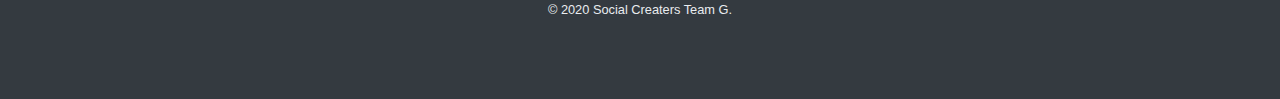
==== commit 727777b4: "logo挿入" ====
--- a/index.html
+++ b/index.html
@@ -3,6 +3,7 @@
 <head>
   <meta charset="UTF-8">
   <meta name="viewport" content="width=device-width, initial-scale=1, shrink-to-fit=no">
+  <link rel="icon" type="image/x-icon" href="./img/logo.svg">
 
   <title>こづみーる</title>
 
@@ -18,7 +19,8 @@
     <nav class="navbar navbar-expand-lg navbar-light bg-light">
         <div class="container">
         <a class="navbar-brand" href="./">
-            こづみーるLOGO
+          <img src="./img/logo.svg" width="30" height="30" class="d-inline-block align-top mr-1" alt="こづみーる">
+            こづみーる
         </a>
         <button class="navbar-toggler" type="button" data-toggle="collapse" data-target="#navbar" aria-controls="navbar" aria-expanded="false" aria-label="Toggle navigation">
             <span class="navbar-toggler-icon"></span>
--- a/css/style.css
+++ b/css/style.css
@@ -52,4 +52,32 @@
 #shopmap{
   width: 100%;
   height: 500px;
-}+}
+
+.jumbotron.shop {
+  position: relative;
+  min-height: 500px;
+  margin-bottom: 0;
+  overflow: hidden;
+  background-color: #ffffff;
+  background-image: url("https://k0ui1.jp/wdpr/wp-content/uploads/2019/07/cup-of-coffee-1280537_1920.jpg");
+  background-repeat: no-repeat;
+  background-position: center;
+  background-size: 100%;
+}
+
+.jumbotron.shop .copy {
+  color: #ffffff;
+  font-size: 2.5rem;
+  font-weight: 600;
+}
+
+@media (max-width: 767.98px) {
+  .jumbotron.shop {
+    min-height: 100px;
+  }
+
+  .jumbotron.shop .copy {
+    font-size: 2.0rem;
+  }
+}
--- a/css/example.css
+++ b/css/example.css
@@ -853,7 +853,6 @@
   margin-bottom: 0;
   overflow: hidden;
   background-color: #ffd699;
-  background-image: url("../img/circle.png");
   background-repeat: no-repeat;
   background-position: -35% center;
   background-size: 70%;
@@ -865,7 +864,7 @@
   left: 0;
   width: 400px;
   height: 530px;
-  background-image: url("../img/honoka.png");
+  background-image: url("../img/logo.png");
   background-repeat: no-repeat;
 }
 
@@ -894,7 +893,7 @@
 }
 
 .section {
-  padding: 10rem 0;
+  padding: 5rem 0;
 }
 
 .section.section-default {
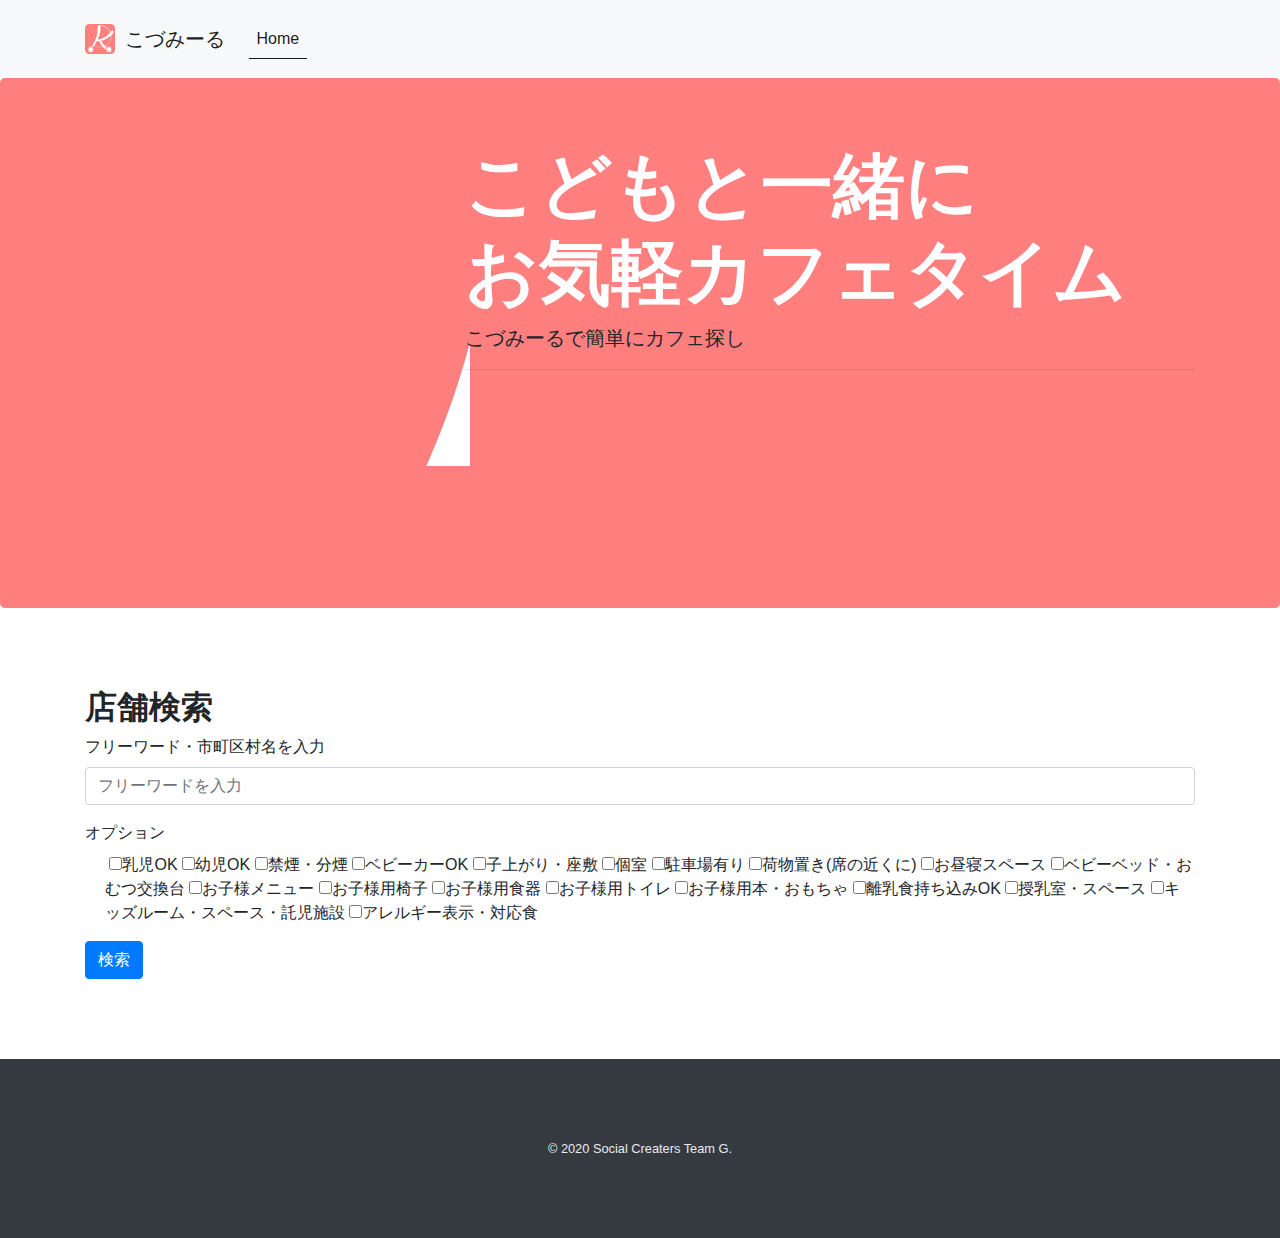
==== commit 32a6cc10: "出来てないところをコメントアウト" ====
--- a/index.html
+++ b/index.html
@@ -99,7 +99,7 @@
   </div>
 </section>
 
-<section class="section section-default point">
+<!-- section class="section section-default point">
   <div class="container">
     <div class="row">
       <div class="col-12 subtitle">
@@ -146,7 +146,7 @@
       </div>
     </div>
   </div>
-</section>
+</section -->
 
 <footer class="small">
   <div class="container">
--- a/css/style.css
+++ b/css/style.css
@@ -81,3 +81,27 @@
     font-size: 2.0rem;
   }
 }
+
+.masonry-grid {
+  -webkit-column-break-inside: avoid;
+  page-break-inside: avoid;
+  break-inside: avoid;
+  padding: 0.4rem;
+}
+.shopdata {
+  margin: 0 auto;
+  background: #fff;
+  border-radius: 4px;
+  box-shadow: 0 7px 14px -9px rgba(189,189,189,0.5);
+}
+.shopdata .title {
+  font-size: 1.2rem;
+  padding: 0.75rem;
+  color: #7a7a7a;
+  background-color: #f5f4f4;
+  border-radius: 4px 4px 0px 0px;
+}
+.title:not(.is-spaced)+.subtitle {
+  font-size: 1.2rem;
+  margin-top: -1.0rem;
+}--- a/css/example.css
+++ b/css/example.css
@@ -852,7 +852,7 @@
   min-height: 530px;
   margin-bottom: 0;
   overflow: hidden;
-  background-color: #ffd699;
+  background-color: #ff7f7f;
   background-repeat: no-repeat;
   background-position: -35% center;
   background-size: 70%;
@@ -873,6 +873,7 @@
 }
 
 .jumbotron.special .copy {
+  color: #ffffff;
   font-weight: 600;
 }
 
